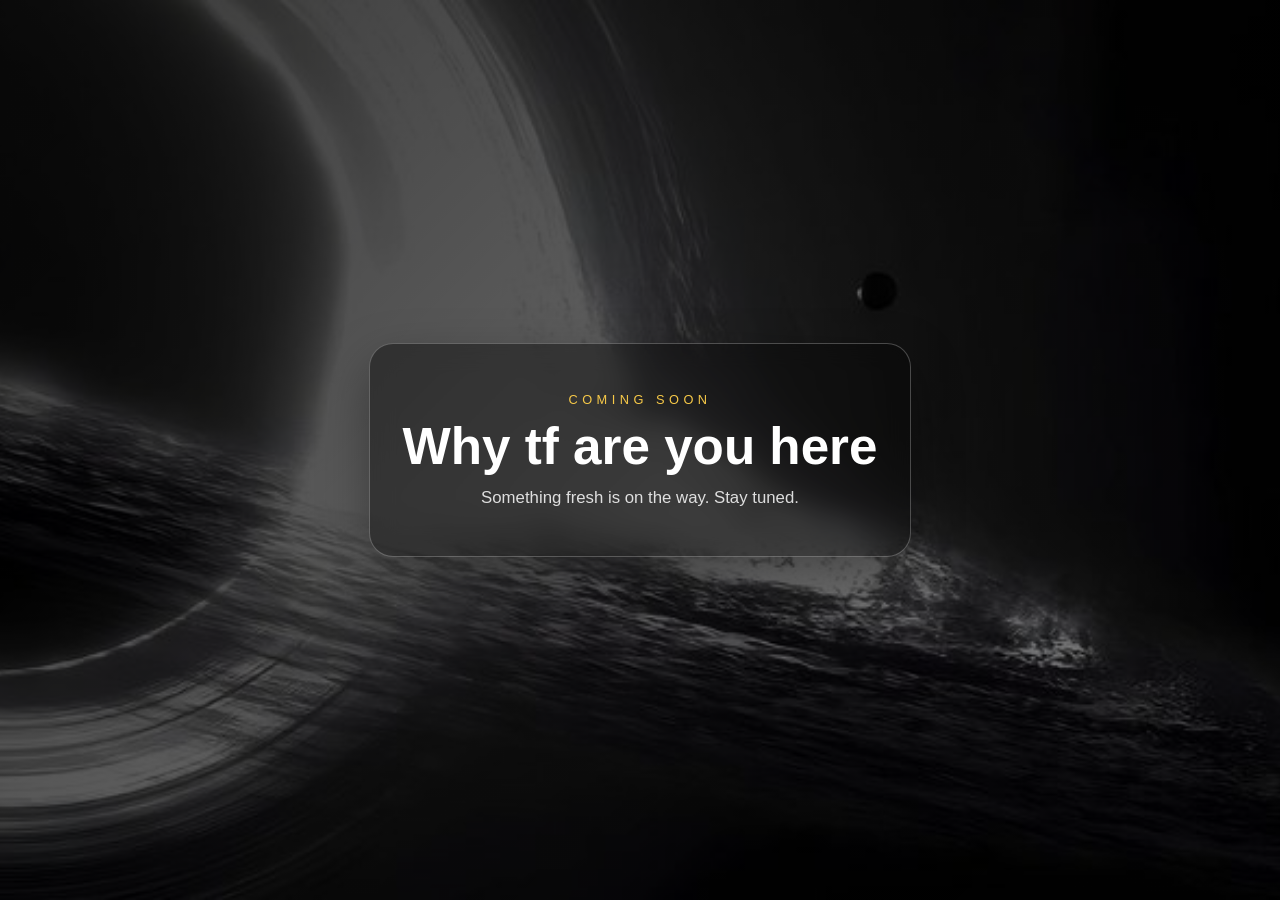
==== index.html @ 3af3a1ac "Initial commit" ====
<!DOCTYPE html>
<html lang="en">
<head>
    <meta charset="UTF-8">
    <meta name="viewport" content="width=device-width, initial-scale=1.0">
    <title>Risks Coming soon :3</title>
    <style>
        :root {
            color-scheme: dark;
        }

        * {
            box-sizing: border-box;
        }

        body {
            margin: 0;
            min-height: 100vh;
            display: grid;
            place-items: center;
            font-family: "Segoe UI", Tahoma, Geneva, Verdana, sans-serif;
            color: #fff;
            background:
                linear-gradient(135deg, rgba(0, 0, 0, 0.78), rgba(0, 0, 0, 0.45)),
                url("images/background.jpg") center/cover no-repeat;
        }

        .card {
            text-align: center;
            max-width: 640px;
            padding: 3rem 2rem;
            border: 1px solid rgba(255, 255, 255, 0.25);
            border-radius: 24px;
            background: rgba(8, 8, 8, 0.45);
            backdrop-filter: blur(12px);
            box-shadow: 0 20px 50px rgba(0, 0, 0, 0.35);
        }

        .eyebrow {
            margin: 0 0 0.75rem;
            text-transform: uppercase;
            letter-spacing: 0.35em;
            font-size: 0.8rem;
            color: #f7c948;
        }

        h1 {
            margin: 0 0 0.75rem;
            font-size: clamp(2rem, 5vw, 3.2rem);
            line-height: 1.1;
        }

        p {
            margin: 0;
            font-size: 1.05rem;
            color: rgba(255, 255, 255, 0.84);
        }
    </style>
</head>
<body>
    <main class="card">
        <p class="eyebrow">Coming soon</p>
        <h1>Why tf are you here</h1>
        <p>Something fresh is on the way. Stay tuned.</p>
    </main>
</body>
</html>
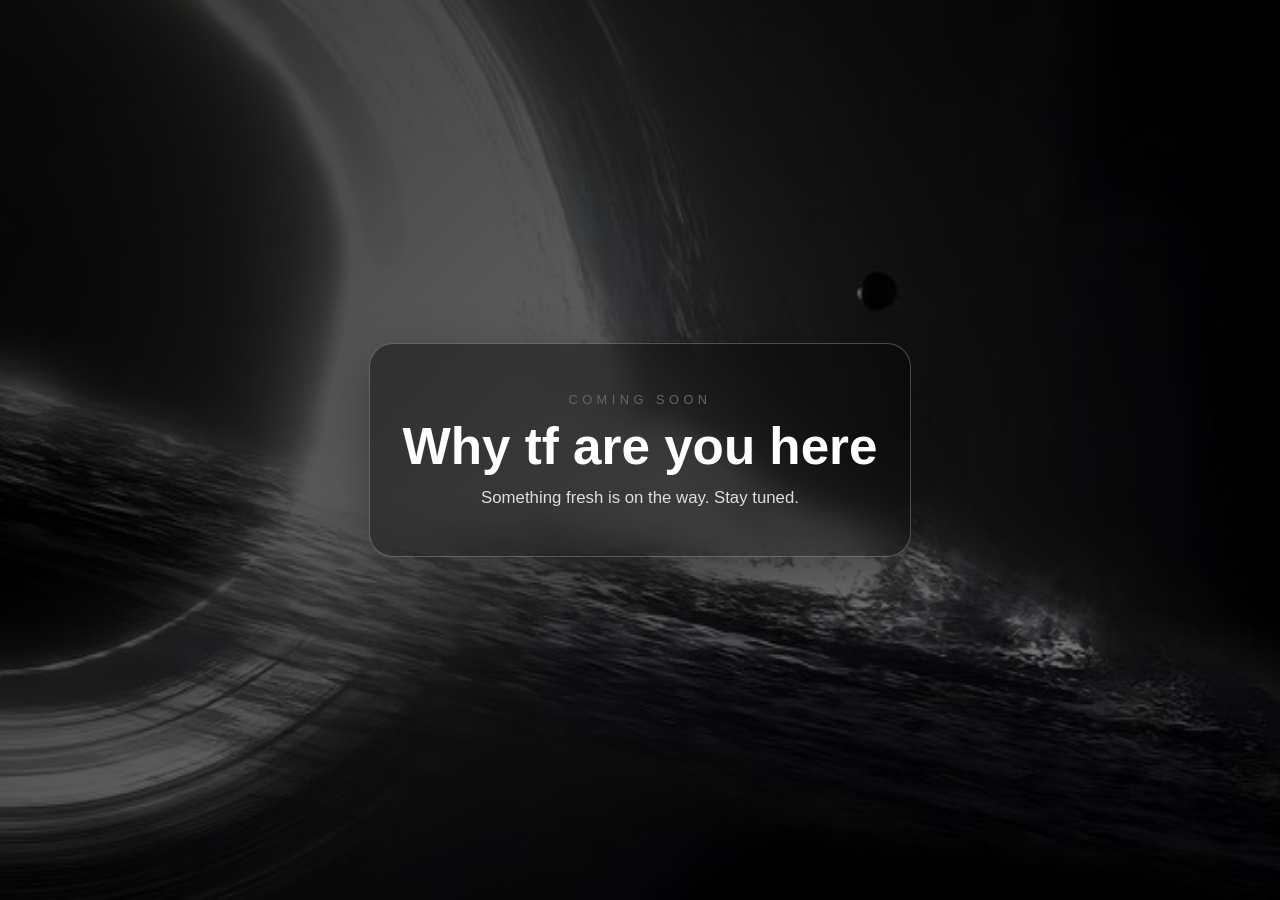
==== commit e875a793: "Coming soon page" ====
--- a/index.html
+++ b/index.html
@@ -41,7 +41,7 @@
             text-transform: uppercase;
             letter-spacing: 0.35em;
             font-size: 0.8rem;
-            color: #f7c948;
+            color: #676662;
         }
 
         h1 {
